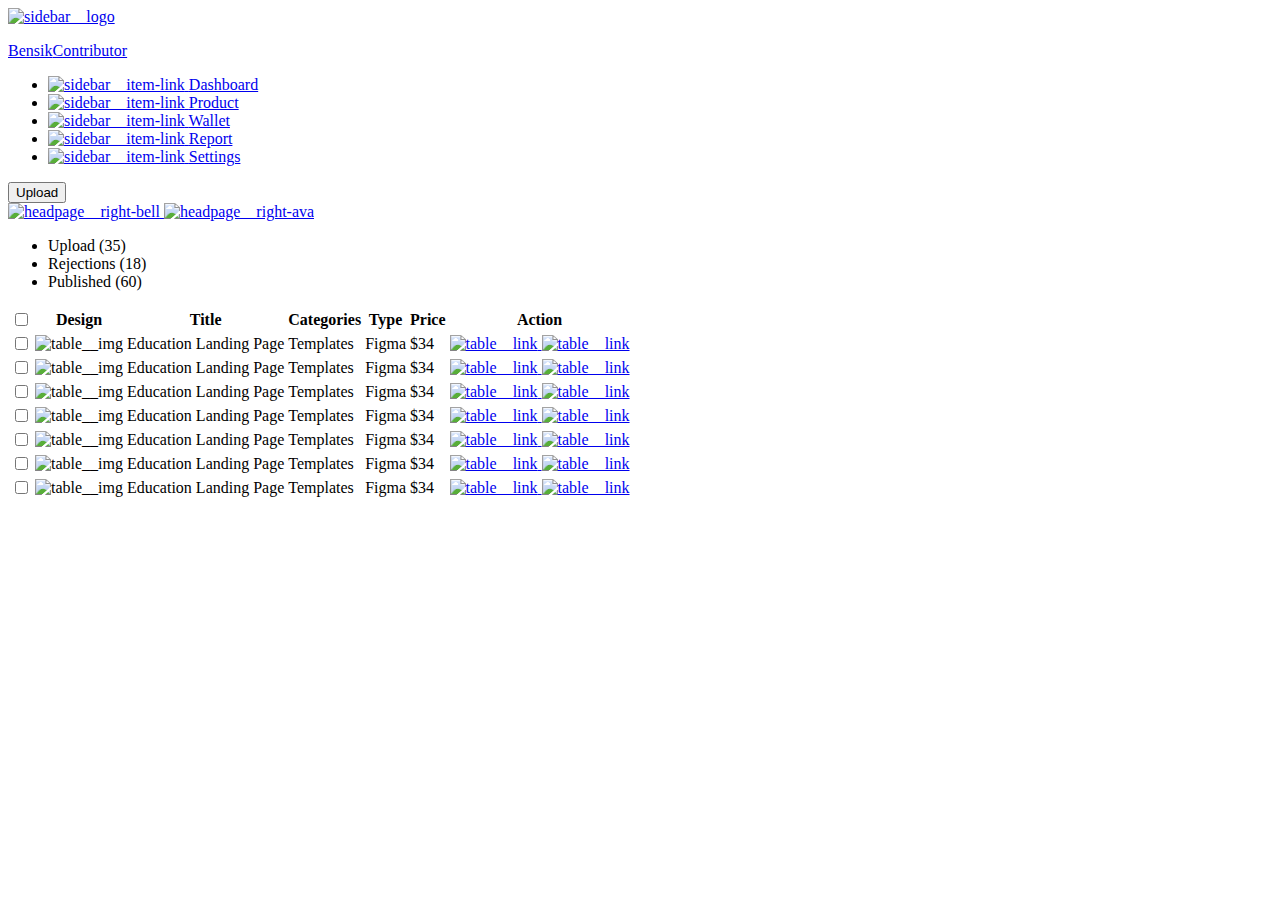
==== index.html @ c4727a59 "upload file" ====
<!DOCTYPE html>
<html lang="en">

<head>
    <meta charset="UTF-8">
    <meta name="viewport" content="width=device-width, initial-scale=1.0">
    <title>Document</title>
    <link href="https://fonts.cdnfonts.com/css/satoshi" rel="stylesheet" />
    <link rel="stylesheet" href="./style.css">
</head>

<body>
    
    <div class="container">
        <div class="sidebar">
            <div class="sidebar__dropdown">
                <!-- <div class="sidebar__lattermark">
                    <div class="sidebar__logo">
                        <img src="./img/logo.svg" alt="sidebar__logo">
                    </div>
                    <p class="sidebar__text">Bensik<span class="sidebar__text--dark">Contributor</span></p>
                </div> -->
                <a href="#" class="sidebar__lattermark">
                    <div class="sidebar__logo">
                        <img src="./img/logo.svg" alt="sidebar__logo">
                    </div>
                    <p class="sidebar__text">Bensik<span class="sidebar__text--dark">Contributor</span></p>
                </a>
                <ul class="sidebar__items">
                    <li class="sidebar__item">
                        <a href="#" class="sidebar__item-link">
                            <img src="./img/Line.svg" alt="sidebar__item-link">
                            <span class="sidebar__item-link-text">Dashboard</span>
                        </a>
                    </li>
                    <li class="sidebar__item">
                        <a href="#" class="sidebar__item-link">
                            <img src="./img/Frame 6.svg" alt="sidebar__item-link">
                            <span class="sidebar__item-link-text">Product</span>
                        </a>
                    </li>
                    <li class="sidebar__item">
                        <a href="#" class="sidebar__item-link">
                            <img src="./img/wallet.svg" alt="sidebar__item-link">
                            <span class="sidebar__item-link-text">Wallet</span>
                        </a>
                    </li>
                    <li class="sidebar__item">
                        <a href="#" class="sidebar__item-link">
                            <img src="./img/iconspace_Board_25px.svg" alt="sidebar__item-link">
                            <span class="sidebar__item-link-text">Report</span>
                        </a>
                    </li>
                    <li class="sidebar__item">
                        <a href="#" class="sidebar__item-link">
                            <img src="./img/setting.svg" alt="sidebar__item-link">
                            <span class="sidebar__item-link-text">Settings</span>
                        </a>
                    </li>
                </ul>
            </div>
        </div>
        <div class="main__page">
            <div class="headpage">
                <div class="headpage__top">

                    <div class="headpage__button">
                        <button class="headpage__btn">Upload</button>

                    </div>

                    <a href="#" class="headpage__right">
                        <img src="./img/bell.svg" alt="headpage__right-bell" class="headpage__right-bell">
                        <img src="./avator.png" alt="headpage__right-ava" class="headpage__right-ava">
                    </a>
                </div>

            </div>
            <div class="main__page-wrap">
                <div class="components">

                    <ul class="components__items">
                        <li class="components__item">Upload <span class="components__item__num">(35)</span></li>
                        <li class="components__item">Rejections <span class="components__item__num">(18)</span></li>
                        <li class="components__item">Published <span class="components__item__num">(60)</span></li>
                    </ul>
                </div>
                <section class="upload">
                    <table>
                        <thead>
                            <th>
                                <input type="checkbox" name="choice" id="choice">
                                <label for="choice"></label>
                            </th>
                            <th>Design</th>
                            <th>Title</th>
                            <th>Categories</th>
                            <th>Type</th>
                            <th>Price</th>
                            <th>Action</th>
                        </thead>
                        <tbody>
                            <td>
                                <input type="checkbox" name="choice" id="choice1">
                                <label for="choice1"></label>
                            </td>
                            <td>
                                <div class="table__img">
                                    <img src="./img/Rectangle 6834.png" alt="table__img">
                                </div>
                            </td>
                            <td>Education Landing Page</td>
                            <td>Templates</td>
                            <td>Figma</td>
                            <td>$34</td>
                            <td>
                                <a href="#" class="table__link">
                                    <img src="./img/edit.svg" alt="table__link" class="icon-link">
                                    <img src="./img/delete (1).svg" alt="table__link" class="icon-link">
                                </a>
                            </td>
                        </tbody>
                        <tbody>
                            <td>
                                <input type="checkbox" name="choice" id="choice1">
                                <label for="choice1"></label>
                            </td>
                            <td>
                                <div class="table__img">
                                    <img src="./img/Rectangle 6834.png" alt="table__img">
                                </div>
                            </td>
                            <td>Education Landing Page</td>
                            <td>Templates</td>
                            <td>Figma</td>
                            <td>$34</td>
                            <td>
                                <a href="#" class="table__link">
                                    <img src="./img/edit.svg" alt="table__link" class="icon-link">
                                    <img src="./img/delete (1).svg" alt="table__link" class="icon-link">
                                </a>
                            </td>
                        </tbody>
                        <tbody>
                            <td>
                                <input type="checkbox" name="choice" id="choice1">
                                <label for="choice1"></label>
                            </td>
                            <td>
                                <div class="table__img">
                                    <img src="./img/Rectangle 6834.png" alt="table__img">
                                </div>
                            </td>
                            <td>Education Landing Page</td>
                            <td>Templates</td>
                            <td>Figma</td>
                            <td>$34</td>
                            <td>
                                <a href="#" class="table__link">
                                    <img src="./img/edit.svg" alt="table__link" class="icon-link">
                                    <img src="./img/delete (1).svg" alt="table__link" class="icon-link">
                                </a>
                            </td>
                        </tbody>
                        <tbody>
                            <td>
                                <input type="checkbox" name="choice" id="choice1">
                                <label for="choice1"></label>
                            </td>
                            <td>
                                <div class="table__img">
                                    <img src="./img/Rectangle 6834.png" alt="table__img">
                                </div>
                            </td>
                            <td>Education Landing Page</td>
                            <td>Templates</td>
                            <td>Figma</td>
                            <td>$34</td>
                            <td>
                                <a href="#" class="table__link">
                                    <img src="./img/edit.svg" alt="table__link" class="icon-link">
                                    <img src="./img/delete (1).svg" alt="table__link" class="icon-link">
                                </a>
                            </td>
                        </tbody>
                        <tbody>
                            <td>
                                <input type="checkbox" name="choice" id="choice1">
                                <label for="choice1"></label>
                            </td>
                            <td>
                                <div class="table__img">
                                    <img src="./img/Rectangle 6834.png" alt="table__img">
                                </div>
                            </td>
                            <td>Education Landing Page</td>
                            <td>Templates</td>
                            <td>Figma</td>
                            <td>$34</td>
                            <td>
                                <a href="#" class="table__link">
                                    <img src="./img/edit.svg" alt="table__link" class="icon-link">
                                    <img src="./img/delete (1).svg" alt="table__link" class="icon-link">
                                </a>
                            </td>
                        </tbody>
                        <tbody>
                            <td>
                                <input type="checkbox" name="choice" id="choice1">
                                <label for="choice1"></label>
                            </td>
                            <td>
                                <div class="table__img">
                                    <img src="./img/Rectangle 6834.png" alt="table__img">
                                </div>
                            </td>
                            <td>Education Landing Page</td>
                            <td>Templates</td>
                            <td>Figma</td>
                            <td>$34</td>
                            <td>
                                <a href="#" class="table__link">
                                    <img src="./img/edit.svg" alt="table__link" class="icon-link">
                                    <img src="./img/delete (1).svg" alt="table__link" class="icon-link">
                                </a>
                            </td>
                        </tbody>
                        <tbody>
                            <td>
                                <input type="checkbox" name="choice" id="choice1">
                                <label for="choice1"></label>
                            </td>
                            <td>
                                <div class="table__img">
                                    <img src="./img/Rectangle 6834.png" alt="table__img">
                                </div>
                            </td>
                            <td>Education Landing Page</td>
                            <td>Templates</td>
                            <td>Figma</td>
                            <td>$34</td>
                            <td>
                                <a href="#" class="table__link">
                                    <img src="./img/edit.svg" alt="table__link" class="icon-link">
                                    <img src="./img/delete (1).svg" alt="table__link" class="icon-link">
                                </a>
                            </td>
                        </tbody>
                    </table>
                </section>
            </div>


        </div>
    </div>
</body>

</html>
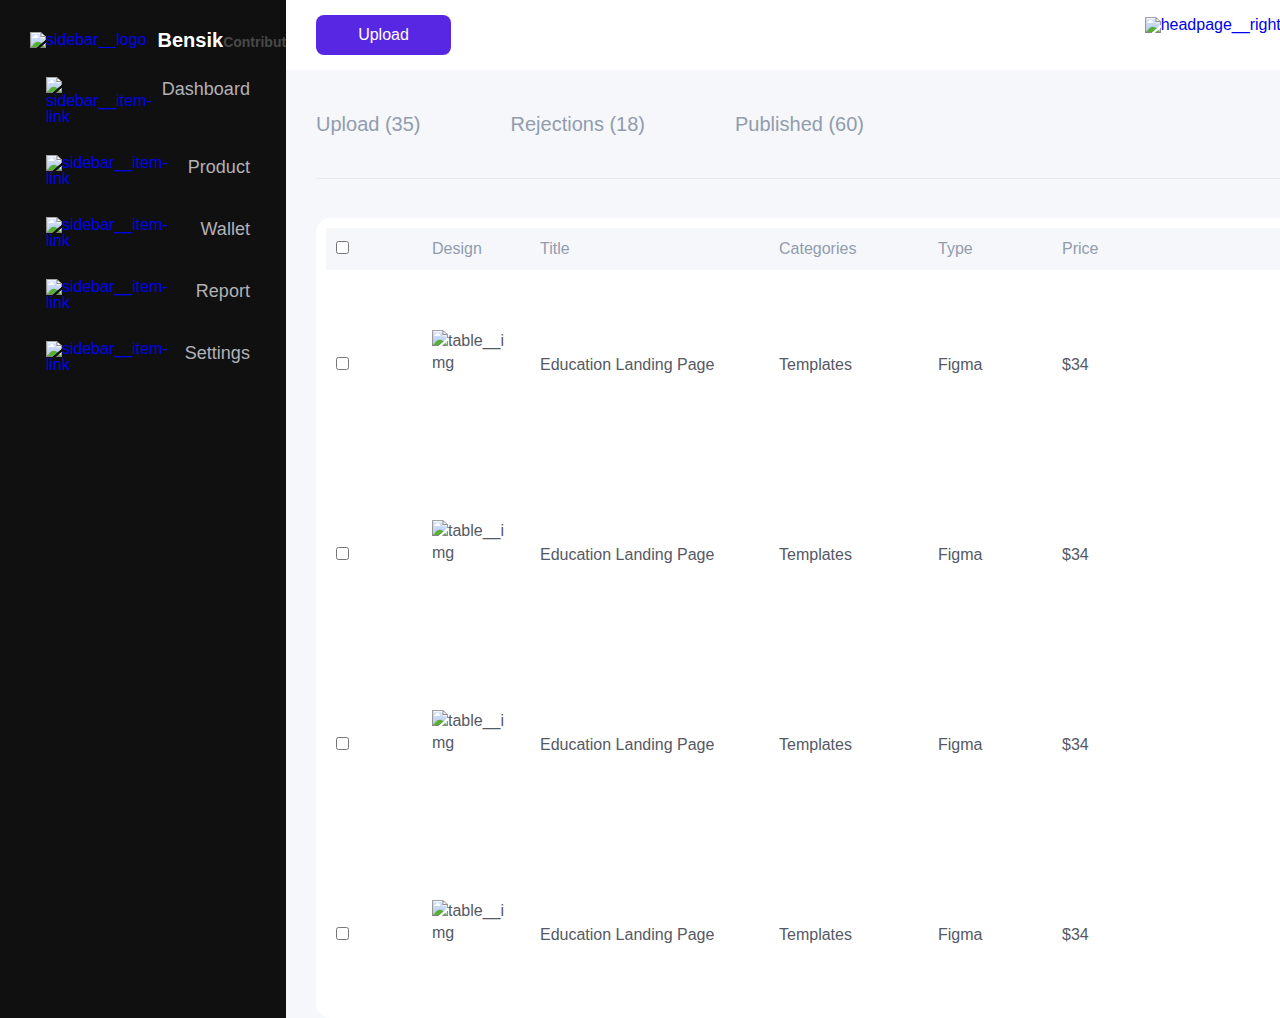
==== commit 42143b72: "update" ====
--- a/index.html
+++ b/index.html
@@ -10,8 +10,11 @@
 </head>
 
 <body>
-    
+
     <div class="container">
+        <div class="toggle">
+            <img src="./img/Menu.svg" alt="toggle">
+        </div>
         <div class="sidebar">
             <div class="sidebar__dropdown">
                 <!-- <div class="sidebar__lattermark">
@@ -29,31 +32,32 @@
                 <ul class="sidebar__items">
                     <li class="sidebar__item">
                         <a href="#" class="sidebar__item-link">
-                            <img src="./img/Line.svg" alt="sidebar__item-link">
+                            <img src="./img/Line.svg" alt="sidebar__item-link" class="sidebar__item-icon">
                             <span class="sidebar__item-link-text">Dashboard</span>
                         </a>
                     </li>
                     <li class="sidebar__item">
                         <a href="#" class="sidebar__item-link">
-                            <img src="./img/Frame 6.svg" alt="sidebar__item-link">
+                            <img src="./img/Frame 6.svg" alt="sidebar__item-link" class="sidebar__item-icon">
                             <span class="sidebar__item-link-text">Product</span>
                         </a>
                     </li>
                     <li class="sidebar__item">
                         <a href="#" class="sidebar__item-link">
-                            <img src="./img/wallet.svg" alt="sidebar__item-link">
+                            <img src="./img/wallet.svg" alt="sidebar__item-link" class="sidebar__item-icon">
                             <span class="sidebar__item-link-text">Wallet</span>
                         </a>
                     </li>
                     <li class="sidebar__item">
                         <a href="#" class="sidebar__item-link">
-                            <img src="./img/iconspace_Board_25px.svg" alt="sidebar__item-link">
+                            <img src="./img/iconspace_Board_25px.svg" alt="sidebar__item-link"
+                                class="sidebar__item-icon">
                             <span class="sidebar__item-link-text">Report</span>
                         </a>
                     </li>
                     <li class="sidebar__item">
                         <a href="#" class="sidebar__item-link">
-                            <img src="./img/setting.svg" alt="sidebar__item-link">
+                            <img src="./img/setting.svg" alt="sidebar__item-link" class="sidebar__item-icon">
                             <span class="sidebar__item-link-text">Settings</span>
                         </a>
                     </li>
@@ -71,7 +75,7 @@
 
                     <a href="#" class="headpage__right">
                         <img src="./img/bell.svg" alt="headpage__right-bell" class="headpage__right-bell">
-                        <img src="./avator.png" alt="headpage__right-ava" class="headpage__right-ava">
+                        <img src="./img/avator.png" alt="headpage__right-ava" class="headpage__right-ava">
                     </a>
                 </div>
 
@@ -80,172 +84,263 @@
                 <div class="components">
 
                     <ul class="components__items">
-                        <li class="components__item">Upload <span class="components__item__num">(35)</span></li>
+                        <li class="components__item"> Upload <span class="components__item__num">(35)</span></li>
                         <li class="components__item">Rejections <span class="components__item__num">(18)</span></li>
                         <li class="components__item">Published <span class="components__item__num">(60)</span></li>
                     </ul>
                 </div>
                 <section class="upload">
                     <table>
+                       
                         <thead>
-                            <th>
-                                <input type="checkbox" name="choice" id="choice">
-                                <label for="choice"></label>
-                            </th>
-                            <th>Design</th>
-                            <th>Title</th>
-                            <th>Categories</th>
-                            <th>Type</th>
-                            <th>Price</th>
-                            <th>Action</th>
+                            <tr>
+                                <th style="min-width: 96px;">
+                                    <input type="checkbox" name="choice" id="choice">
+                                    <label for="choice"></label>
+                                </th>
+                                <th style="min-width: 108px;">Design</th>
+                                <th style=" min-width: 239px;">Title</th>
+                                <th style="min-width: 159px;">Categories</th>
+                                <th style="min-width: 124px;">Type</th>
+                                <th style="min-width: 229px;">Price</th>
+                                <th style="min-width: 48px">Action</th>
+                            </tr>
                         </thead>
                         <tbody>
-                            <td>
-                                <input type="checkbox" name="choice" id="choice1">
-                                <label for="choice1"></label>
-                            </td>
-                            <td>
-                                <div class="table__img">
-                                    <img src="./img/Rectangle 6834.png" alt="table__img">
-                                </div>
-                            </td>
-                            <td>Education Landing Page</td>
-                            <td>Templates</td>
-                            <td>Figma</td>
-                            <td>$34</td>
-                            <td>
-                                <a href="#" class="table__link">
-                                    <img src="./img/edit.svg" alt="table__link" class="icon-link">
-                                    <img src="./img/delete (1).svg" alt="table__link" class="icon-link">
-                                </a>
-                            </td>
+                            <tr>
+                                <td>
+                                    <input type="checkbox" name="choice" id="choice1">
+                                    <label for="choice1"></label>
+                                </td>
+                                <td>
+                                    <div class="table__img">
+                                        <img src="./img/Rectangle 6834.png" alt="table__img">
+                                    </div>
+                                </td>
+                                <td>Education Landing Page</td>
+                                <td>Templates</td>
+                                <td>Figma</td>
+                                <td>$34</td>
+                                <td>
+                                    <a href="#" class="table__link">
+                                        <img src="./img/edit.svg" alt="table__link" class="icon-link">
+                                        <img src="./img/delete (1).svg" alt="table__link" class="icon-link">
+                                    </a>
+                                </td>
+                            </tr>
+                            <tr>
+                                <td>
+                                    <input type="checkbox" name="choice" id="choice1">
+                                    <label for="choice1"></label>
+                                </td>
+                                <td>
+                                    <div class="table__img">
+                                        <img src="./img/Rectangle 6834.png" alt="table__img">
+                                    </div>
+                                </td>
+                                <td>Education Landing Page</td>
+                                <td>Templates</td>
+                                <td>Figma</td>
+                                <td>$34</td>
+                                <td>
+                                    <a href="#" class="table__link">
+                                        <img src="./img/edit.svg" alt="table__link" class="icon-link">
+                                        <img src="./img/delete (1).svg" alt="table__link" class="icon-link">
+                                    </a>
+                                </td>
+                            </tr>
+                            <tr>
+                                <td>
+                                    <input type="checkbox" name="choice" id="choice1">
+                                    <label for="choice1"></label>
+                                </td>
+                                <td>
+                                    <div class="table__img">
+                                        <img src="./img/Rectangle 6834.png" alt="table__img">
+                                    </div>
+                                </td>
+                                <td>Education Landing Page</td>
+                                <td>Templates</td>
+                                <td>Figma</td>
+                                <td>$34</td>
+                                <td>
+                                    <a href="#" class="table__link">
+                                        <img src="./img/edit.svg" alt="table__link" class="icon-link">
+                                        <img src="./img/delete (1).svg" alt="table__link" class="icon-link">
+                                    </a>
+                                </td>
+                            </tr>
+                            <tr>
+                                <td>
+                                    <input type="checkbox" name="choice" id="choice1">
+                                    <label for="choice1"></label>
+                                </td>
+                                <td>
+                                    <div class="table__img">
+                                        <img src="./img/Rectangle 6834.png" alt="table__img">
+                                    </div>
+                                </td>
+                                <td>Education Landing Page</td>
+                                <td>Templates</td>
+                                <td>Figma</td>
+                                <td>$34</td>
+                                <td>
+                                    <a href="#" class="table__link">
+                                        <img src="./img/edit.svg" alt="table__link" class="icon-link">
+                                        <img src="./img/delete (1).svg" alt="table__link" class="icon-link">
+                                    </a>
+                                </td>
+                            </tr>
+                            <tr>
+                                <td>
+                                    <input type="checkbox" name="choice" id="choice1">
+                                    <label for="choice1"></label>
+                                </td>
+                                <td>
+                                    <div class="table__img">
+                                        <img src="./img/Rectangle 6834.png" alt="table__img">
+                                    </div>
+                                </td>
+                                <td>Education Landing Page</td>
+                                <td>Templates</td>
+                                <td>Figma</td>
+                                <td>$34</td>
+                                <td>
+                                    <a href="#" class="table__link">
+                                        <img src="./img/edit.svg" alt="table__link" class="icon-link">
+                                        <img src="./img/delete (1).svg" alt="table__link" class="icon-link">
+                                    </a>
+                                </td>
+                            </tr>
+                            <tr>
+                                <td>
+                                    <input type="checkbox" name="choice" id="choice1">
+                                    <label for="choice1"></label>
+                                </td>
+                                <td>
+                                    <div class="table__img">
+                                        <img src="./img/Rectangle 6834.png" alt="table__img">
+                                    </div>
+                                </td>
+                                <td>Education Landing Page</td>
+                                <td>Templates</td>
+                                <td>Figma</td>
+                                <td>$34</td>
+                                <td>
+                                    <a href="#" class="table__link">
+                                        <img src="./img/edit.svg" alt="table__link" class="icon-link">
+                                        <img src="./img/delete (1).svg" alt="table__link" class="icon-link">
+                                    </a>
+                                </td>
+                            </tr>
+                            <tr>
+                                <td>
+                                    <input type="checkbox" name="choice" id="choice1">
+                                    <label for="choice1"></label>
+                                </td>
+                                <td>
+                                    <div class="table__img">
+                                        <img src="./img/Rectangle 6834.png" alt="table__img">
+                                    </div>
+                                </td>
+                                <td>Education Landing Page</td>
+                                <td>Templates</td>
+                                <td>Figma</td>
+                                <td>$34</td>
+                                <td>
+                                    <a href="#" class="table__link">
+                                        <img src="./img/edit.svg" alt="table__link" class="icon-link">
+                                        <img src="./img/delete (1).svg" alt="table__link" class="icon-link">
+                                    </a>
+                                </td>
+                            </tr>
+                            <tr>
+                                <td>
+                                    <input type="checkbox" name="choice" id="choice1">
+                                    <label for="choice1"></label>
+                                </td>
+                                <td>
+                                    <div class="table__img">
+                                        <img src="./img/Rectangle 6834.png" alt="table__img">
+                                    </div>
+                                </td>
+                                <td>Education Landing Page</td>
+                                <td>Templates</td>
+                                <td>Figma</td>
+                                <td>$34</td>
+                                <td>
+                                    <a href="#" class="table__link">
+                                        <img src="./img/edit.svg" alt="table__link" class="icon-link">
+                                        <img src="./img/delete (1).svg" alt="table__link" class="icon-link">
+                                    </a>
+                                </td>
+                            </tr>
+                            <tr>
+                                <td>
+                                    <input type="checkbox" name="choice" id="choice1">
+                                    <label for="choice1"></label>
+                                </td>
+                                <td>
+                                    <div class="table__img">
+                                        <img src="./img/Rectangle 6834.png" alt="table__img">
+                                    </div>
+                                </td>
+                                <td>Education Landing Page</td>
+                                <td>Templates</td>
+                                <td>Figma</td>
+                                <td>$34</td>
+                                <td>
+                                    <a href="#" class="table__link">
+                                        <img src="./img/edit.svg" alt="table__link" class="icon-link">
+                                        <img src="./img/delete (1).svg" alt="table__link" class="icon-link">
+                                    </a>
+                                </td>
+                            </tr>
+                            <tr>
+                                <td>
+                                    <input type="checkbox" name="choice" id="choice1">
+                                    <label for="choice1"></label>
+                                </td>
+                                <td>
+                                    <div class="table__img">
+                                        <img src="./img/Rectangle 6834.png" alt="table__img">
+                                    </div>
+                                </td>
+                                <td>Education Landing Page</td>
+                                <td>Templates</td>
+                                <td>Figma</td>
+                                <td>$34</td>
+                                <td>
+                                    <a href="#" class="table__link">
+                                        <img src="./img/edit.svg" alt="table__link" class="icon-link">
+                                        <img src="./img/delete (1).svg" alt="table__link" class="icon-link">
+                                    </a>
+                                </td>
+                            </tr>
+                            <tr>
+                                <td>
+                                    <input type="checkbox" name="choice" id="choice1">
+                                    <label for="choice1"></label>
+                                </td>
+                                <td>
+                                    <div class="table__img">
+                                        <img src="./img/Rectangle 6834.png" alt="table__img">
+                                    </div>
+                                </td>
+                                <td>Education Landing Page</td>
+                                <td>Templates</td>
+                                <td>Figma</td>
+                                <td>$34</td>
+                                <td>
+                                    <a href="#" class="table__link">
+                                        <img src="./img/edit.svg" alt="table__link" class="icon-link">
+                                        <img src="./img/delete (1).svg" alt="table__link" class="icon-link">
+                                    </a>
+                                </td>
+                            </tr>
                         </tbody>
-                        <tbody>
-                            <td>
-                                <input type="checkbox" name="choice" id="choice1">
-                                <label for="choice1"></label>
-                            </td>
-                            <td>
-                                <div class="table__img">
-                                    <img src="./img/Rectangle 6834.png" alt="table__img">
-                                </div>
-                            </td>
-                            <td>Education Landing Page</td>
-                            <td>Templates</td>
-                            <td>Figma</td>
-                            <td>$34</td>
-                            <td>
-                                <a href="#" class="table__link">
-                                    <img src="./img/edit.svg" alt="table__link" class="icon-link">
-                                    <img src="./img/delete (1).svg" alt="table__link" class="icon-link">
-                                </a>
-                            </td>
-                        </tbody>
-                        <tbody>
-                            <td>
-                                <input type="checkbox" name="choice" id="choice1">
-                                <label for="choice1"></label>
-                            </td>
-                            <td>
-                                <div class="table__img">
-                                    <img src="./img/Rectangle 6834.png" alt="table__img">
-                                </div>
-                            </td>
-                            <td>Education Landing Page</td>
-                            <td>Templates</td>
-                            <td>Figma</td>
-                            <td>$34</td>
-                            <td>
-                                <a href="#" class="table__link">
-                                    <img src="./img/edit.svg" alt="table__link" class="icon-link">
-                                    <img src="./img/delete (1).svg" alt="table__link" class="icon-link">
-                                </a>
-                            </td>
-                        </tbody>
-                        <tbody>
-                            <td>
-                                <input type="checkbox" name="choice" id="choice1">
-                                <label for="choice1"></label>
-                            </td>
-                            <td>
-                                <div class="table__img">
-                                    <img src="./img/Rectangle 6834.png" alt="table__img">
-                                </div>
-                            </td>
-                            <td>Education Landing Page</td>
-                            <td>Templates</td>
-                            <td>Figma</td>
-                            <td>$34</td>
-                            <td>
-                                <a href="#" class="table__link">
-                                    <img src="./img/edit.svg" alt="table__link" class="icon-link">
-                                    <img src="./img/delete (1).svg" alt="table__link" class="icon-link">
-                                </a>
-                            </td>
-                        </tbody>
-                        <tbody>
-                            <td>
-                                <input type="checkbox" name="choice" id="choice1">
-                                <label for="choice1"></label>
-                            </td>
-                            <td>
-                                <div class="table__img">
-                                    <img src="./img/Rectangle 6834.png" alt="table__img">
-                                </div>
-                            </td>
-                            <td>Education Landing Page</td>
-                            <td>Templates</td>
-                            <td>Figma</td>
-                            <td>$34</td>
-                            <td>
-                                <a href="#" class="table__link">
-                                    <img src="./img/edit.svg" alt="table__link" class="icon-link">
-                                    <img src="./img/delete (1).svg" alt="table__link" class="icon-link">
-                                </a>
-                            </td>
-                        </tbody>
-                        <tbody>
-                            <td>
-                                <input type="checkbox" name="choice" id="choice1">
-                                <label for="choice1"></label>
-                            </td>
-                            <td>
-                                <div class="table__img">
-                                    <img src="./img/Rectangle 6834.png" alt="table__img">
-                                </div>
-                            </td>
-                            <td>Education Landing Page</td>
-                            <td>Templates</td>
-                            <td>Figma</td>
-                            <td>$34</td>
-                            <td>
-                                <a href="#" class="table__link">
-                                    <img src="./img/edit.svg" alt="table__link" class="icon-link">
-                                    <img src="./img/delete (1).svg" alt="table__link" class="icon-link">
-                                </a>
-                            </td>
-                        </tbody>
-                        <tbody>
-                            <td>
-                                <input type="checkbox" name="choice" id="choice1">
-                                <label for="choice1"></label>
-                            </td>
-                            <td>
-                                <div class="table__img">
-                                    <img src="./img/Rectangle 6834.png" alt="table__img">
-                                </div>
-                            </td>
-                            <td>Education Landing Page</td>
-                            <td>Templates</td>
-                            <td>Figma</td>
-                            <td>$34</td>
-                            <td>
-                                <a href="#" class="table__link">
-                                    <img src="./img/edit.svg" alt="table__link" class="icon-link">
-                                    <img src="./img/delete (1).svg" alt="table__link" class="icon-link">
-                                </a>
-                            </td>
-                        </tbody>
+                    
+                        
                     </table>
                 </section>
             </div>
--- a/style.css
+++ b/style.css
@@ -0,0 +1,257 @@
+*,
+*:before,
+*:after {
+  box-sizing: border-box;
+}
+
+* {
+  margin: 0;
+  padding: 0;
+  font: inherit;
+}
+
+img,
+picture,
+svg,
+video {
+  display: block;
+  max-width: 100%;
+}
+
+input,
+select,
+textarea {
+  background-color: transparent;
+  outline: none;
+}
+
+button {
+  cursor: pointer;
+  background-color: transparent;
+  outline: none;
+  border: 0;
+}
+
+ul li {
+  list-style: none;
+}
+
+body {
+  min-height: 100vh;
+  font-weight: 400;
+  font-size: 16px;
+  line-height: 1;
+  font-family: "satoshi", sans-serif;
+  overflow-y: hidden;
+}
+
+a {
+  text-decoration: none;
+}
+
+.container {
+  margin: 0 auto;
+  display: flex;
+  background-color: #f5f7fb;
+}
+.container .sidebar {
+  max-width: 286px;
+  background-color: #101010;
+  display: flex;
+  padding: 30px;
+  align-items: flex-start;
+  gap: 10px;
+  flex-shrink: 0;
+}
+.container .sidebar .sidebar__dropdown {
+  display: flex;
+  flex-direction: column;
+  align-items: flex-start;
+  gap: 12px;
+}
+.container .sidebar .sidebar__dropdown .sidebar__lattermark {
+  display: flex;
+  align-items: center;
+  gap: 11px;
+}
+.container .sidebar .sidebar__dropdown .sidebar__lattermark .sidebar__text {
+  color: #fff;
+  font-size: 20px;
+  font-weight: 600;
+}
+.container .sidebar .sidebar__dropdown .sidebar__lattermark .sidebar__text .sidebar__text--dark {
+  color: #484848;
+  font-size: 14px;
+  font-weight: 600;
+}
+.container .sidebar .sidebar__dropdown .sidebar__item {
+  width: 100%;
+  display: flex;
+  padding: 15px 87px 15px 16px;
+  flex-direction: column;
+  align-items: flex-start;
+  gap: 10px;
+  cursor: pointer;
+}
+.container .sidebar .sidebar__dropdown .sidebar__item .sidebar__item-link:hover .sidebar__item-link-text,
+.container .sidebar .sidebar__dropdown .sidebar__item .sidebar__item-link:hover .sidebar__item-icon {
+  color: #F5F7FB;
+}
+.container .sidebar .sidebar__dropdown .sidebar__item .sidebar__item-link {
+  width: 100%;
+  display: flex;
+  align-items: flex-start;
+  gap: 10px;
+  transition: all 0.2s ease;
+}
+.container .sidebar .sidebar__dropdown .sidebar__item .sidebar__item-link .sidebar__item-link-text {
+  color: #b2b2b8;
+  font-size: 18px;
+  font-weight: 500;
+  line-height: 24px; /* 133.333% */
+}
+.container .sidebar .sidebar__dropdown .sidebar__item:hover {
+  border-radius: 15px;
+  background-color: #26282e;
+}
+.container .sidebar .sidebar__dropdown .sidebar__item:hover .sidebar__item-link span {
+  width: 100%;
+  color: #fff;
+}
+.container .main__page {
+  width: 100%;
+}
+.container .main__page .headpage {
+  display: flex;
+  background-color: #fff;
+  flex-direction: column;
+  align-items: flex-start;
+  gap: 10px;
+}
+.container .main__page .headpage .headpage__top {
+  width: 100%;
+  padding: 15px 30px;
+  display: flex;
+  align-items: center;
+  justify-content: space-between;
+}
+.container .main__page .headpage .headpage__top .headpage__button {
+  display: flex;
+  width: 135px;
+  height: 40px;
+  padding: 10px;
+  justify-content: center;
+  align-items: center;
+  gap: 10px;
+  border-radius: 8px;
+  cursor: pointer;
+  background: #5827e4;
+}
+.container .main__page .headpage .headpage__top .headpage__button .headpage__btn {
+  color: var(--White-1, #fff);
+  font-size: 16px;
+  font-weight: 500;
+  line-height: 22px; /* 137.5% */
+}
+.container .main__page .headpage .headpage__top .headpage__right {
+  display: flex;
+  gap: 16px;
+}
+.container .main__page .headpage .headpage__top .headpage__right-ava {
+  width: 36px;
+  height: 36px;
+}
+.container .main__page .main__page-wrap {
+  padding: 0 30px;
+}
+.container .main__page .main__page-wrap .components {
+  width: 100%;
+  border-bottom: 1px solid #e9eaec;
+}
+.container .main__page .main__page-wrap .components .components__items {
+  display: flex;
+  gap: 90px;
+}
+.container .main__page .main__page-wrap .components .components__items .components__item {
+  color: #929CAD;
+  font-size: 20px;
+  font-weight: 500;
+  line-height: 28px; /* 140% */
+  padding: 40px 0;
+  cursor: pointer;
+  position: relative;
+}
+.container .main__page .main__page-wrap .components .components__items .components__item::after {
+  content: "";
+  position: absolute;
+  bottom: 0;
+  left: 0;
+  width: 100%;
+  height: 1px;
+}
+.container .main__page .main__page-wrap .components .components__items .components__item:hover {
+  color: #101010;
+}
+.container .main__page .main__page-wrap .components .components__items .components__item:hover::after {
+  background-color: #5827e4;
+}
+.container .main__page .main__page-wrap .upload {
+  margin-top: 39px;
+  width: 100%;
+  padding: 10px;
+  min-width: 100%;
+  border-radius: 14px;
+  background: #fff;
+  max-height: 800px;
+  overflow-y: scroll;
+}
+.container .main__page .main__page-wrap .upload table {
+  width: 100%;
+  border-collapse: collapse;
+}
+.container .main__page .main__page-wrap .upload table thead th {
+  position: sticky;
+  top: 0;
+  padding: 10px;
+  background-color: #F5F7FB;
+  color: #101010;
+  color: #929cad;
+  font-size: 16px;
+  font-weight: 500;
+  text-align: left;
+  line-height: 22px; /* 137.5% */
+}
+.container .main__page .main__page-wrap .upload table thead tr th:last-child {
+  padding: 0 10px 0 0;
+}
+.container .main__page .main__page-wrap .upload table tbody td {
+  padding: 10px;
+  word-break: break-all;
+  text-align: left;
+  color: #555964;
+  font-size: 16px;
+  font-weight: 500;
+  line-height: 22px; /* 137.5% */
+}
+.container .main__page .main__page-wrap .upload table tbody td .table__img {
+  width: 80px;
+  height: 70px;
+  -o-object-fit: cover;
+     object-fit: cover;
+  border: 6px;
+}
+.container .main__page .main__page-wrap .upload table tbody td .table__link {
+  display: flex;
+  justify-content: flex-start;
+  gap: 20px;
+}
+.container .toggle {
+  display: none;
+}
+
+@media screen and (max-width: 1023.98px) {
+  .upload {
+    min-width: 100%;
+    overflow-x: scroll;
+  }
+}/*# sourceMappingURL=style.css.map */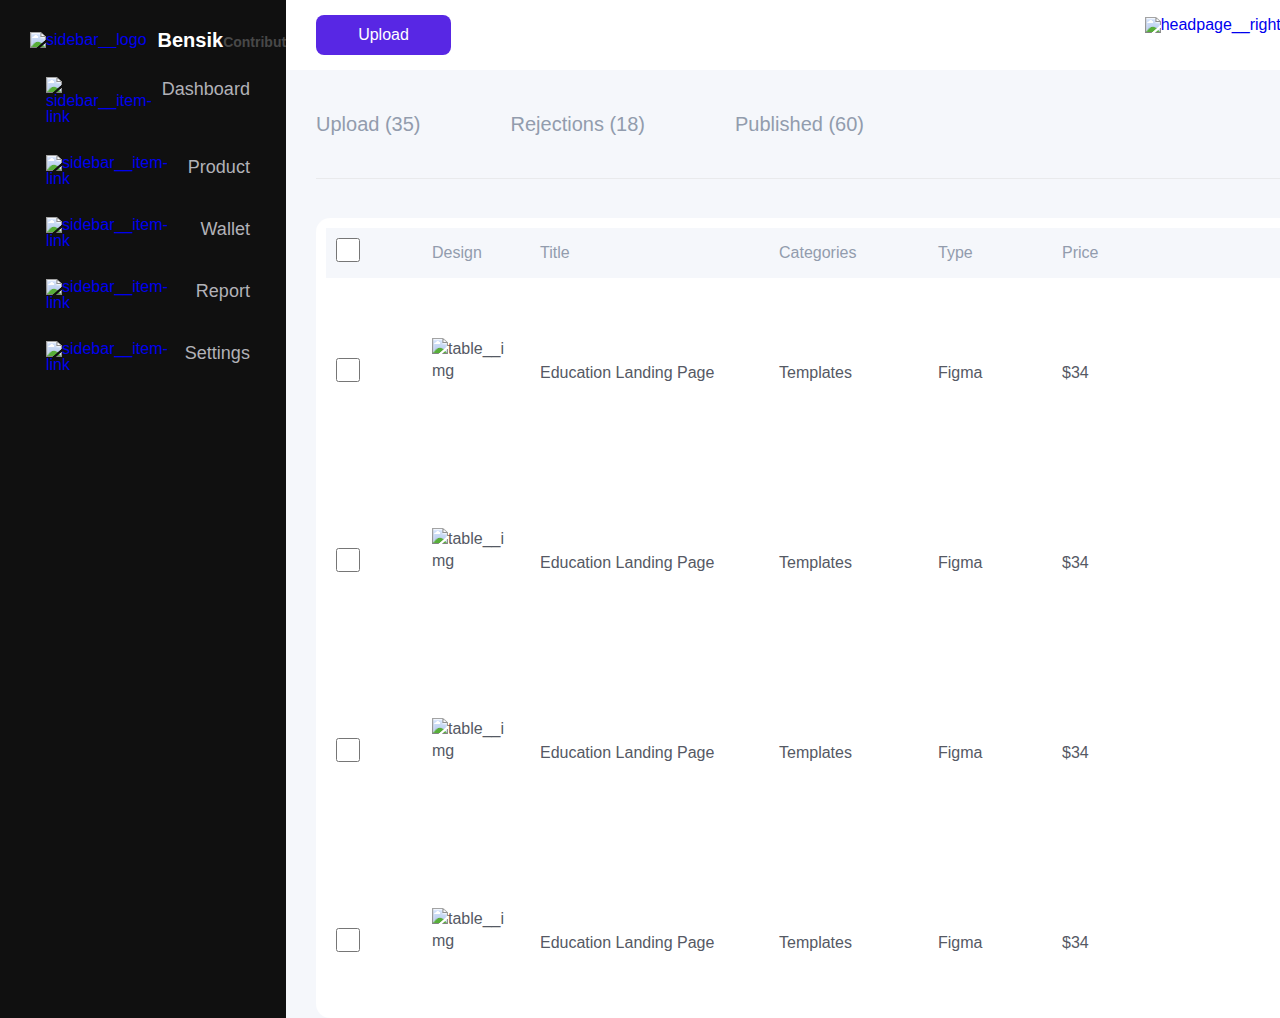
==== commit 9f1c8b5d: "HCM update" ====
--- a/index.html
+++ b/index.html
@@ -12,17 +12,9 @@
 <body>
 
     <div class="container">
-        <div class="toggle">
-            <img src="./img/Menu.svg" alt="toggle">
-        </div>
+
         <div class="sidebar">
             <div class="sidebar__dropdown">
-                <!-- <div class="sidebar__lattermark">
-                    <div class="sidebar__logo">
-                        <img src="./img/logo.svg" alt="sidebar__logo">
-                    </div>
-                    <p class="sidebar__text">Bensik<span class="sidebar__text--dark">Contributor</span></p>
-                </div> -->
                 <a href="#" class="sidebar__lattermark">
                     <div class="sidebar__logo">
                         <img src="./img/logo.svg" alt="sidebar__logo">
@@ -65,6 +57,29 @@
             </div>
         </div>
         <div class="main__page">
+            <!-- mobile -->
+            <div class="mheadpage">
+                <div class="mheadpage__top">
+                    <div class="mheadpage__left">
+                        <div class="mheadpage__left-toogle">
+                            <img src="./img/Menu.svg" alt="mheadpage__left-btn">
+                        </div>
+                        <a href="#" class="mheadpage__left-img">
+                            <img src="./img/logo.svg" alt="mheadpage__left-img">
+                        </a>
+                    </div>
+                    <div class="mheadpage__right">
+                        <div class="mheadpage__button">
+                            <button class="mheadpage__btn">Upload</button>
+                        </div>
+                        <a href="#" class="mheadpage__right-ava">
+                            <img src="./img/avator.png" alt="mheadpage__right-ava">
+                        </a>
+
+
+                    </div>
+                </div>
+            </div>
             <div class="headpage">
                 <div class="headpage__top">
 
@@ -89,9 +104,22 @@
                         <li class="components__item">Published <span class="components__item__num">(60)</span></li>
                     </ul>
                 </div>
+                <div class="mcomponents">
+                    <div class="mcomponents__dropdown">
+                        <div class="mcomponents__dropdown-items">
+                            <div class="mcomponents__dropdown-item">
+                                Upload<span class="mcomponents__dropdown-items-num">(35)</span>
+                            </div>
+                            <div class="mcomponents__dropdown-btn">
+                                <img src="./img/arrows.svg" alt="mcomponents__dropdown-btn">
+                            </div>
+                        </div>
+
+                    </div>
+                </div>
                 <section class="upload">
                     <table>
-                       
+
                         <thead>
                             <tr>
                                 <th style="min-width: 96px;">
@@ -339,8 +367,8 @@
                                 </td>
                             </tr>
                         </tbody>
-                    
-                        
+
+
                     </table>
                 </section>
             </div>
--- a/style.css
+++ b/style.css
@@ -42,7 +42,6 @@
   font-size: 16px;
   line-height: 1;
   font-family: "satoshi", sans-serif;
-  overflow-y: hidden;
 }
 
 a {
@@ -54,7 +53,8 @@
   display: flex;
   background-color: #f5f7fb;
 }
-.container .sidebar {
+
+.sidebar {
   max-width: 286px;
   background-color: #101010;
   display: flex;
@@ -63,28 +63,28 @@
   gap: 10px;
   flex-shrink: 0;
 }
-.container .sidebar .sidebar__dropdown {
+.sidebar .sidebar__dropdown {
   display: flex;
   flex-direction: column;
   align-items: flex-start;
   gap: 12px;
 }
-.container .sidebar .sidebar__dropdown .sidebar__lattermark {
+.sidebar .sidebar__dropdown .sidebar__lattermark {
   display: flex;
   align-items: center;
   gap: 11px;
 }
-.container .sidebar .sidebar__dropdown .sidebar__lattermark .sidebar__text {
+.sidebar .sidebar__dropdown .sidebar__lattermark .sidebar__text {
   color: #fff;
   font-size: 20px;
   font-weight: 600;
 }
-.container .sidebar .sidebar__dropdown .sidebar__lattermark .sidebar__text .sidebar__text--dark {
+.sidebar .sidebar__dropdown .sidebar__lattermark .sidebar__text .sidebar__text--dark {
   color: #484848;
   font-size: 14px;
   font-weight: 600;
 }
-.container .sidebar .sidebar__dropdown .sidebar__item {
+.sidebar .sidebar__dropdown .sidebar__item {
   width: 100%;
   display: flex;
   padding: 15px 87px 15px 16px;
@@ -93,49 +93,55 @@
   gap: 10px;
   cursor: pointer;
 }
-.container .sidebar .sidebar__dropdown .sidebar__item .sidebar__item-link:hover .sidebar__item-link-text,
-.container .sidebar .sidebar__dropdown .sidebar__item .sidebar__item-link:hover .sidebar__item-icon {
-  color: #F5F7FB;
-}
-.container .sidebar .sidebar__dropdown .sidebar__item .sidebar__item-link {
+.sidebar .sidebar__dropdown .sidebar__item .sidebar__item-link:hover .sidebar__item-link-text,
+.sidebar .sidebar__dropdown .sidebar__item .sidebar__item-link:hover .sidebar__item-icon {
+  color: #f5f7fb;
+}
+.sidebar .sidebar__dropdown .sidebar__item .sidebar__item-link {
   width: 100%;
   display: flex;
   align-items: flex-start;
   gap: 10px;
   transition: all 0.2s ease;
 }
-.container .sidebar .sidebar__dropdown .sidebar__item .sidebar__item-link .sidebar__item-link-text {
+.sidebar .sidebar__dropdown .sidebar__item .sidebar__item-link .sidebar__item-link-text {
   color: #b2b2b8;
   font-size: 18px;
   font-weight: 500;
   line-height: 24px; /* 133.333% */
 }
-.container .sidebar .sidebar__dropdown .sidebar__item:hover {
+.sidebar .sidebar__dropdown .sidebar__item:hover {
   border-radius: 15px;
   background-color: #26282e;
 }
-.container .sidebar .sidebar__dropdown .sidebar__item:hover .sidebar__item-link span {
+.sidebar .sidebar__dropdown .sidebar__item:hover .sidebar__item-link span {
   width: 100%;
   color: #fff;
 }
-.container .main__page {
-  width: 100%;
-}
-.container .main__page .headpage {
+
+.main__page {
+  width: 100%;
+}
+
+.mheadpage {
+  display: none;
+}
+
+.headpage {
   display: flex;
   background-color: #fff;
   flex-direction: column;
   align-items: flex-start;
   gap: 10px;
 }
-.container .main__page .headpage .headpage__top {
+.headpage .headpage__top {
   width: 100%;
   padding: 15px 30px;
   display: flex;
   align-items: center;
   justify-content: space-between;
 }
-.container .main__page .headpage .headpage__top .headpage__button {
+.headpage .headpage__top .headpage__button {
   display: flex;
   width: 135px;
   height: 40px;
@@ -147,33 +153,42 @@
   cursor: pointer;
   background: #5827e4;
 }
-.container .main__page .headpage .headpage__top .headpage__button .headpage__btn {
-  color: var(--White-1, #fff);
+.headpage .headpage__top .headpage__button .headpage__btn {
+  color: #fff;
   font-size: 16px;
   font-weight: 500;
   line-height: 22px; /* 137.5% */
 }
-.container .main__page .headpage .headpage__top .headpage__right {
+.headpage .headpage__top .headpage__right {
   display: flex;
   gap: 16px;
 }
-.container .main__page .headpage .headpage__top .headpage__right-ava {
+.headpage .headpage__top .headpage__right-ava {
   width: 36px;
   height: 36px;
 }
-.container .main__page .main__page-wrap {
+
+.main__page-wrap {
+  background-color: #f5f7fb;
   padding: 0 30px;
 }
-.container .main__page .main__page-wrap .components {
-  width: 100%;
+
+.mcomponents {
+  display: none;
+}
+
+.components {
+  width: 100%;
+  background-color: #f5f7fb;
   border-bottom: 1px solid #e9eaec;
 }
-.container .main__page .main__page-wrap .components .components__items {
+.components .components__items {
   display: flex;
   gap: 90px;
-}
-.container .main__page .main__page-wrap .components .components__items .components__item {
-  color: #929CAD;
+  background-color: #f5f7fb;
+}
+.components .components__items .components__item {
+  color: #929cad;
   font-size: 20px;
   font-weight: 500;
   line-height: 28px; /* 140% */
@@ -181,7 +196,7 @@
   cursor: pointer;
   position: relative;
 }
-.container .main__page .main__page-wrap .components .components__items .components__item::after {
+.components .components__items .components__item::after {
   content: "";
   position: absolute;
   bottom: 0;
@@ -189,31 +204,38 @@
   width: 100%;
   height: 1px;
 }
-.container .main__page .main__page-wrap .components .components__items .components__item:hover {
+.components .components__items .components__item:hover {
   color: #101010;
 }
-.container .main__page .main__page-wrap .components .components__items .components__item:hover::after {
+.components .components__items .components__item:hover::after {
   background-color: #5827e4;
 }
-.container .main__page .main__page-wrap .upload {
+
+.upload {
   margin-top: 39px;
   width: 100%;
   padding: 10px;
-  min-width: 100%;
   border-radius: 14px;
   background: #fff;
   max-height: 800px;
   overflow-y: scroll;
-}
-.container .main__page .main__page-wrap .upload table {
+  overflow-x: scroll;
+}
+.upload table {
   width: 100%;
   border-collapse: collapse;
 }
-.container .main__page .main__page-wrap .upload table thead th {
+.upload table #choice,
+.upload table #choice1 {
+  width: 24px;
+  height: 24px;
+  flex-shrink: 0;
+}
+.upload table thead th {
   position: sticky;
   top: 0;
   padding: 10px;
-  background-color: #F5F7FB;
+  background-color: #f5f7fb;
   color: #101010;
   color: #929cad;
   font-size: 16px;
@@ -221,10 +243,10 @@
   text-align: left;
   line-height: 22px; /* 137.5% */
 }
-.container .main__page .main__page-wrap .upload table thead tr th:last-child {
+.upload table thead tr th:last-child {
   padding: 0 10px 0 0;
 }
-.container .main__page .main__page-wrap .upload table tbody td {
+.upload table tbody td {
   padding: 10px;
   word-break: break-all;
   text-align: left;
@@ -233,25 +255,825 @@
   font-weight: 500;
   line-height: 22px; /* 137.5% */
 }
-.container .main__page .main__page-wrap .upload table tbody td .table__img {
+.upload table tbody td .table__img {
   width: 80px;
   height: 70px;
   -o-object-fit: cover;
      object-fit: cover;
   border: 6px;
 }
-.container .main__page .main__page-wrap .upload table tbody td .table__link {
+.upload table tbody td .table__link {
   display: flex;
   justify-content: flex-start;
   gap: 20px;
 }
-.container .toggle {
+
+.mcreate {
   display: none;
 }
 
+.create {
+  width: 100%;
+  padding: 44px 30px 49px 30px;
+  background-color: #f5f7fb;
+}
+.create .create__bar {
+  width: 100%;
+  display: flex;
+  justify-content: space-between;
+  background-color: #f5f7fb;
+}
+.create .create__bar .create__text {
+  color: #101010;
+  font-size: 30px;
+  font-weight: 500;
+  line-height: 40px; /* 133.333% */
+}
+.create .create__bar .create__buttons {
+  display: flex;
+  align-items: center;
+  gap: 16px;
+  font-size: 16px;
+  font-weight: 500;
+}
+.create .create__bar .create__buttons .create__save {
+  display: flex;
+  align-items: center;
+  padding: 8px 14px;
+  gap: 9px;
+  color: #6e7581;
+  cursor: pointer;
+}
+.create .create__bar .create__buttons .create__publish {
+  display: flex;
+  align-items: center;
+  gap: 9px;
+  padding: 8px 14px;
+  border-radius: 20px;
+  background-color: #5827e4;
+  color: #fff;
+  cursor: pointer;
+}
+
+.product {
+  width: 100%;
+  display: flex;
+  background-color: #f5f7fb;
+  gap: 27px;
+  padding: 30px;
+}
+
+.informations {
+  display: flex;
+  padding: 10px;
+  align-items: flex-start;
+  flex-direction: column;
+  border-radius: 20px;
+  background-color: #fff;
+  width: 100%;
+}
+.informations .info {
+  width: 100%;
+}
+.informations .info .info__texts {
+  display: flex;
+  width: 100%;
+  margin-bottom: 40px;
+  align-items: center;
+  gap: 10px;
+}
+.informations .info .info__texts .info__num {
+  display: flex;
+  width: 30px;
+  height: 30px;
+  padding: 10px 10px;
+  flex-direction: column;
+  justify-content: center;
+  align-items: center;
+  gap: 10px;
+  color: #fff;
+  font-size: 20px;
+  font-weight: 500;
+  border-radius: 30px;
+  background-color: #232222;
+}
+.informations .info .info__texts .info__text {
+  color: #080d1c;
+  font-size: 24px;
+  font-weight: 500;
+}
+.informations .info .info__title {
+  width: 100%;
+  display: flex;
+  flex-direction: column;
+  align-items: flex-start;
+  gap: 16px;
+  margin-bottom: 30px;
+}
+.informations .info .info__title .info__title-text {
+  color: #080d1c;
+  font-size: 20px;
+  font-weight: 500;
+}
+.informations .info .info__title span {
+  color: #107aff;
+  font-size: 20px;
+  font-weight: 500;
+}
+.informations .info .info__title .info__input {
+  display: flex;
+  width: 100%;
+  padding: 16px 20px;
+  align-items: flex-start;
+  gap: 10px;
+  border-radius: 8px;
+  border: 1px solid #107aff;
+}
+.informations .info .info__description {
+  display: flex;
+  flex-direction: column;
+  align-items: flex-start;
+  gap: 16px;
+  margin-bottom: 30px;
+}
+.informations .info .info__description .info__description-text {
+  color: #080d1c;
+  font-size: 20px;
+  font-weight: 500;
+}
+.informations .info .info__description .info__description-text span {
+  color: #107aff;
+  font-size: 20px;
+  font-weight: 500;
+}
+.informations .info .info__description .info__description-list {
+  width: 100%;
+  padding-top: 9px;
+  display: flex;
+  flex-direction: column;
+  justify-content: center;
+  align-items: flex-start;
+  gap: 10px;
+  border-radius: 8px;
+  border: 1px solid #e0e2e6;
+  overflow: hidden;
+}
+.informations .info .info__description .info__description-list .info__description-items {
+  display: flex;
+  padding-left: 20px;
+  align-items: center;
+  gap: 30px;
+}
+.informations .info .info__description .info__description-list .info__description-items .info__description-item {
+  width: 30px;
+  height: 30px;
+}
+.informations .info .info__description .info__description-list textarea {
+  width: 100%;
+  border-bottom: 0;
+  border-left: 0;
+  border-right: 0;
+  border-top: 1px solid #e0e2e6;
+}
+.informations .info .info__card {
+  width: 100%;
+  display: flex;
+  flex-direction: column;
+  gap: 16px;
+  align-items: flex-start;
+}
+.informations .info .info__card .info__card-text {
+  color: #080d1c;
+  font-size: 20px;
+  font-weight: 500;
+}
+.informations .info .info__card .info__card-text span {
+  color: #107aff;
+  font-size: 20px;
+  font-weight: 500;
+}
+.informations .info .info__card .info__add {
+  display: flex;
+  width: 100%;
+  padding: 16px 20px 80px 20px;
+  align-items: flex-start;
+  gap: 10px;
+  border-radius: 8px;
+  border: 1px solid #e0e2e6;
+}
+.informations .info .info__keyword {
+  margin-top: 30px;
+  display: flex;
+  flex-direction: column;
+  align-items: flex-start;
+  gap: 16px;
+}
+.informations .info .info__keyword .info__keyword-text {
+  color: #080d1c;
+  font-size: 20px;
+  font-weight: 500;
+}
+.informations .info .info__keyword .info__keyword-text span {
+  color: #107aff;
+  font-size: 20px;
+  font-weight: 500;
+}
+.informations .info .info__keyword .info__key {
+  display: flex;
+  width: 100%;
+  padding: 16px 20px;
+  align-items: flex-start;
+  gap: 10px;
+  border-radius: 8px;
+  border: 1px solid #e0e2e6;
+}
+.informations .image {
+  margin-top: 60px;
+  width: 100%;
+}
+.informations .image .image__form {
+  width: 100%;
+  padding: 20px 0;
+  border-radius: 20px;
+  display: flex;
+  flex-direction: column;
+  justify-content: center;
+  align-items: flex-start;
+  gap: 30px;
+}
+.informations .image .image__texts {
+  display: flex;
+  width: 100%;
+  margin-bottom: 40px;
+  align-items: center;
+  gap: 10px;
+}
+.informations .image .image__texts .image__text {
+  color: #080d1c;
+  font-size: 24px;
+  font-weight: 500;
+}
+.informations .image .image__texts .image__num {
+  display: flex;
+  width: 30px;
+  height: 30px;
+  padding: 10px 10px;
+  flex-direction: column;
+  justify-content: center;
+  align-items: center;
+  gap: 10px;
+  color: #fff;
+  font-size: 20px;
+  font-weight: 500;
+  border-radius: 30px;
+  background-color: #232222;
+}
+.informations .image .image__cover {
+  width: 100%;
+  display: flex;
+  flex-direction: column;
+  align-items: flex-start;
+  gap: 16px;
+}
+.informations .image .image__cover .image__cover-text {
+  color: #080d1c;
+  font-size: 20px;
+  font-weight: 500;
+  line-height: 24px;
+  letter-spacing: -0.2px;
+}
+.informations .image .image__cover .image__cover-text span {
+  color: #107aff;
+  font-size: 20px;
+  font-weight: 500;
+  line-height: 24px;
+  letter-spacing: -0.2px;
+}
+.informations .image .image__cover .image__click {
+  width: 100%;
+  display: flex;
+  padding: 30px 99px 30px 82px;
+  flex-direction: column;
+  align-items: center;
+  gap: 10px;
+  border-radius: 8px;
+  background-color: #f9fbfc;
+  border-radius: 8px;
+  border: 1px solid #e0e2e6;
+}
+.informations .image .image__cover .image__click .click {
+  display: flex;
+  flex-direction: column;
+  align-items: center;
+  gap: 9px;
+}
+.informations .image .image__cover .image__click .click .drop {
+  display: flex;
+  flex-shrink: 0;
+  padding: 18px;
+  justify-content: center;
+  align-items: center;
+  gap: 10px;
+  border-radius: 30px;
+  border: 1px solid #f2f4f5;
+  background-color: #fff;
+}
+.informations .image .image__cover .image__click .click .click__link {
+  color: #000;
+  font-size: 16px;
+  font-weight: 400;
+  line-height: 24px; /* 150% */
+  letter-spacing: -0.16px;
+}
+.informations .image .image__details {
+  display: flex;
+  justify-content: flex-start;
+  max-width: 100%;
+  gap: 30px;
+}
+.informations .image .image__details .detail {
+  display: flex;
+  flex-direction: column;
+  align-items: flex-start;
+  gap: 16px;
+}
+.informations .image .image__details .detail .image__detail {
+  color: #080d1c;
+  font-size: 20px;
+  font-weight: 500;
+  line-height: 24px; /* 120% */
+  letter-spacing: -0.2px;
+}
+.informations .image .image__details .detail .image__detail span {
+  color: #4d83ba;
+  font-size: 12px;
+  font-weight: 400;
+  line-height: 24px;
+  letter-spacing: -0.12px;
+}
+.informations .image .image__details .detail .drop__detail {
+  display: flex;
+  padding: 30px 76px;
+  flex-direction: column;
+  width: 100%;
+  align-items: center;
+  gap: 10px;
+  background-color: #f9fbfc;
+  border-radius: 8px;
+  border: 1px solid #e0e2e6;
+}
+.informations .image .image__details .detail .drop__detail .click__detail {
+  display: flex;
+  flex-direction: column;
+  align-items: center;
+  gap: 9px;
+}
+.informations .image .image__details .detail .drop__detail .click__detail .drop {
+  display: flex;
+  flex-shrink: 0;
+  padding: 18px;
+  gap: 10px;
+  border-radius: 30px;
+  border: 1px solid #f2f4f5;
+  background-color: #fff;
+}
+.informations .image .image__details .detail .drop__detail .click__detail .click__link {
+  color: #000;
+  font-size: 16px;
+  font-weight: 400;
+  line-height: 24px; /* 150% */
+  letter-spacing: -0.16px;
+}
+.informations .mainfile {
+  width: 100%;
+  margin-top: 60px;
+}
+.informations .mainfile .mainfile__form {
+  width: 100%;
+  padding: 20px 0;
+  border-radius: 20px;
+  display: flex;
+  flex-direction: column;
+  justify-content: center;
+  align-items: flex-start;
+  gap: 30px;
+}
+.informations .mainfile .mainfile__texts {
+  display: flex;
+  width: 100%;
+  margin-bottom: 40px;
+  align-items: center;
+  gap: 10px;
+}
+.informations .mainfile .mainfile__texts .mainfile__text {
+  color: #080d1c;
+  font-size: 24px;
+  font-weight: 500;
+}
+.informations .mainfile .mainfile__texts .mainfile__num {
+  display: flex;
+  width: 30px;
+  height: 30px;
+  padding: 10px 10px;
+  flex-direction: column;
+  justify-content: center;
+  align-items: center;
+  gap: 10px;
+  color: #fff;
+  font-size: 20px;
+  font-weight: 500;
+  border-radius: 30px;
+  background-color: #232222;
+}
+.informations .mainfile .mainfile__cover {
+  display: flex;
+  flex-direction: column;
+  align-items: flex-start;
+  gap: 16px;
+}
+.informations .mainfile .mainfile__cover .mainfile__cover-text {
+  color: #080d1c;
+  font-size: 20px;
+  font-weight: 500;
+  line-height: 24px;
+  letter-spacing: -0.2px;
+}
+.informations .mainfile .mainfile__cover .mainfile__cover-text span {
+  color: #107aff;
+  font-size: 20px;
+  font-weight: 500;
+  line-height: 24px;
+  letter-spacing: -0.2px;
+}
+.informations .mainfile .mainfile__cover .mainfile__click {
+  width: 100%;
+  display: flex;
+  padding: 30px 99px 30px 82px;
+  flex-direction: column;
+  align-items: center;
+  gap: 10px;
+  border-radius: 8px;
+  background-color: #f9fbfc;
+  border-radius: 8px;
+  border: 1px solid #e0e2e6;
+}
+.informations .mainfile .mainfile__cover .mainfile__click .click {
+  width: 100%;
+  display: flex;
+  justify-content: center;
+  flex-direction: column;
+  align-items: center;
+  gap: 9px;
+}
+.informations .mainfile .mainfile__cover .mainfile__click .click .drop {
+  display: flex;
+  padding: 18px;
+  flex-shrink: 0;
+  justify-content: center;
+  align-items: center;
+  gap: 10px;
+  border-radius: 30px;
+  border: 1px solid #f2f4f5;
+  background-color: #fff;
+}
+.informations .mainfile .mainfile__cover .mainfile__click .click .click__link {
+  color: #000;
+  font-size: 16px;
+  font-weight: 400;
+  line-height: 24px; /* 150% */
+  letter-spacing: -0.16px;
+}
+
+.minformations {
+  display: none;
+}
+
+.informations__left {
+  display: flex;
+  flex-direction: column;
+  height: auto;
+  padding: 24px 30px;
+  align-items: flex-start;
+  gap: 30px;
+  border-radius: 20px;
+  background-color: #fff;
+}
+
+.informations__left-wrap {
+  width: 100%;
+  display: flex;
+  justify-content: center;
+  height: auto;
+  flex-direction: column;
+  align-items: flex-start;
+  gap: 30px;
+}
+
+.category {
+  width: 100%;
+  display: flex;
+  flex-direction: column;
+  align-items: flex-start;
+  gap: 20px;
+}
+.category .category__text {
+  color: #080d1c;
+  font-size: 20px;
+  font-weight: 500;
+  line-height: 28px; /* 140% */
+}
+.category .category__text span {
+  color: #107aff;
+  font-size: 20px;
+  font-weight: 500;
+  line-height: 28px;
+}
+.category .select {
+  display: flex;
+  width: 100%;
+  padding: 8px 13px;
+  flex-direction: column;
+  align-items: flex-start;
+  gap: 10px;
+  border-radius: 8px;
+  border: 1px solid #e0e2e6;
+}
+.category .select .selection {
+  width: 100%;
+  display: flex;
+  align-items: flex-start;
+  justify-content: space-between;
+}
+
+.pricing {
+  width: 100%;
+  display: flex;
+  flex-direction: column;
+  align-items: flex-start;
+  gap: 20px;
+}
+.pricing .pricing__text {
+  color: #080d1c;
+  font-size: 20px;
+  font-weight: 500;
+  line-height: 28px; /* 140% */
+}
+.pricing .pricing__text span {
+  color: #107aff;
+  font-size: 20px;
+  font-weight: 500;
+  line-height: 28px;
+}
+.pricing .pricing__input {
+  width: 100%;
+  display: flex;
+  padding: 8px 13px;
+  flex-direction: column;
+  align-items: flex-start;
+  gap: 10px;
+  border-radius: 8px;
+  border: 1px solid #e0e2e6;
+}
+
+.product__card {
+  width: 100%;
+  display: flex;
+  flex-direction: column;
+  align-items: flex-start;
+  gap: 16px;
+}
+.product__card .product__card-text {
+  color: #080d1c;
+  font-size: 20px;
+  font-weight: 500;
+  line-height: 28px; /* 140% */
+}
+.product__card .product__card-text span {
+  color: #107aff;
+  font-size: 20px;
+  font-weight: 500;
+  line-height: 28px;
+}
+.product__card .product__click {
+  width: 100%;
+  display: flex;
+  padding: 22px 99px 22px 82px;
+  flex-direction: column;
+  align-items: center;
+  gap: 10px;
+  border-radius: 8px;
+  border: 1px solid #e0e2e6;
+}
+.product__card .product__click .click {
+  display: flex;
+  flex-direction: column;
+  align-items: center;
+  gap: 9px;
+}
+.product__card .product__click .click .drop {
+  display: flex;
+  padding: 18px;
+  justify-content: center;
+  align-items: center;
+  gap: 10px;
+  border-radius: 30px;
+  border: 1px solid #f2f4f5;
+  background-color: #fff;
+}
+.product__card .product__click .click .click__link {
+  color: #101010;
+  font-size: 16px;
+  font-style: normal;
+  font-weight: 400;
+  line-height: 22px; /* 137.5% */
+}
+
+.software {
+  width: 100%;
+  display: flex;
+  flex-direction: column;
+  align-items: flex-start;
+  gap: 20px;
+}
+.software .software__text {
+  color: #080d1c;
+  font-size: 20px;
+  font-weight: 500;
+  line-height: 28px; /* 140% */
+}
+.software .software__text span {
+  color: #107aff;
+  font-size: 20px;
+  font-weight: 500;
+  line-height: 28px;
+}
+.software .select {
+  width: 100%;
+  display: flex;
+  padding: 8px 13px;
+  flex-direction: column;
+  align-items: flex-start;
+  gap: 10px;
+  border-radius: 8px;
+  border: 1px solid #e0e2e6;
+}
+.software .select .selection {
+  width: 100%;
+  display: flex;
+  align-items: flex-start;
+  justify-content: space-between;
+}
+
+.toggle {
+  width: 24px;
+  height: 24px;
+  display: none;
+}
+
 @media screen and (max-width: 1023.98px) {
+  .sidebar {
+    display: none;
+  }
+  .headpage {
+    display: none;
+  }
+  .mheadpage {
+    display: block;
+    max-width: 100%;
+    background-color: #fff;
+    padding: 12px 24px;
+  }
+  .mheadpage__top {
+    display: flex;
+    align-items: center;
+    justify-content: space-between;
+    padding: 12px 24px;
+  }
+  .mheadpage__top .mheadpage__left {
+    display: flex;
+    align-items: center;
+    gap: 16px;
+  }
+  .mheadpage__top .mheadpage__left .mheadpage__left-toogle {
+    width: 24px;
+    height: 24px;
+  }
+  .mheadpage__top .mheadpage__left .mheadpage__left-img {
+    width: 40px;
+    height: 40px;
+  }
+  .mheadpage__top .mheadpage__right {
+    display: flex;
+    align-items: center;
+    gap: 12px;
+  }
+  .mheadpage__top .mheadpage__right .mheadpage__button {
+    display: flex;
+    width: 135px;
+    height: 40px;
+    padding: 10px;
+    justify-content: center;
+    align-items: center;
+    gap: 10px;
+    border-radius: 8px;
+    cursor: pointer;
+    background: #5827e4;
+  }
+  .mheadpage__top .mheadpage__right .mheadpage__button .mheadpage__btn {
+    color: #fff;
+    font-size: 16px;
+    font-weight: 500;
+    line-height: 22px;
+  }
+  .mheadpage__top .mheadpage__right .mheadpage__right-ava {
+    width: 36px;
+    height: 36px;
+  }
+  .product {
+    margin: 0 auto;
+  }
+  .informations__left {
+    display: none;
+  }
+  .informations {
+    max-width: 100%;
+    display: flex;
+    padding: 30px 20px;
+    margin: 0 auto;
+    align-items: flex-start;
+    gap: 10px;
+  }
+  .minformations {
+    width: 100%;
+    display: block;
+  }
+}
+@media screen and (max-width: 767.98px) {
+  .components {
+    display: none;
+  }
+  .mcomponents {
+    display: block;
+    margin: 24px 0;
+  }
+  .main__page-wrap {
+    padding: 0 24px;
+  }
+  .mcomponents__dropdown-items {
+    display: flex;
+    align-items: center;
+    justify-content: space-between;
+    width: 100%;
+    padding: 7px 16px;
+    gap: 10px;
+    border-radius: 30px;
+    border-color: transparent;
+    background-color: #fff;
+  }
+  .mcomponents__dropdown-items .mcomponents__dropdown-items-num {
+    color: #929cad;
+    font-size: 16px;
+    font-weight: 500;
+    line-height: 22px;
+  }
   .upload {
-    min-width: 100%;
-    overflow-x: scroll;
-  }
+    margin: 0;
+  }
+}
+.create {
+  display: none;
+}
+
+.mcreate {
+  display: block;
+}
+
+.mcreate {
+  width: 100%;
+  padding: 24px 27px 0 24px;
+}
+.mcreate .create__bar {
+  display: flex;
+  align-items: center;
+  justify-content: space-between;
+}
+.mcreate h2 {
+  color: #101010;
+  font-size: 20px;
+  font-weight: 500;
+  line-height: 28px; /* 140% */
+}
+.mcreate .create__buttons {
+  display: flex;
+  align-items: center;
+  gap: 16px;
+}
+.mcreate .create__buttons .create__publish {
+  display: flex;
+  padding: 8px 14px;
+  flex-direction: column;
+  align-items: flex-start;
+  gap: 10px;
+  border-radius: 20px;
+  background: #5827e4;
 }/*# sourceMappingURL=style.css.map */